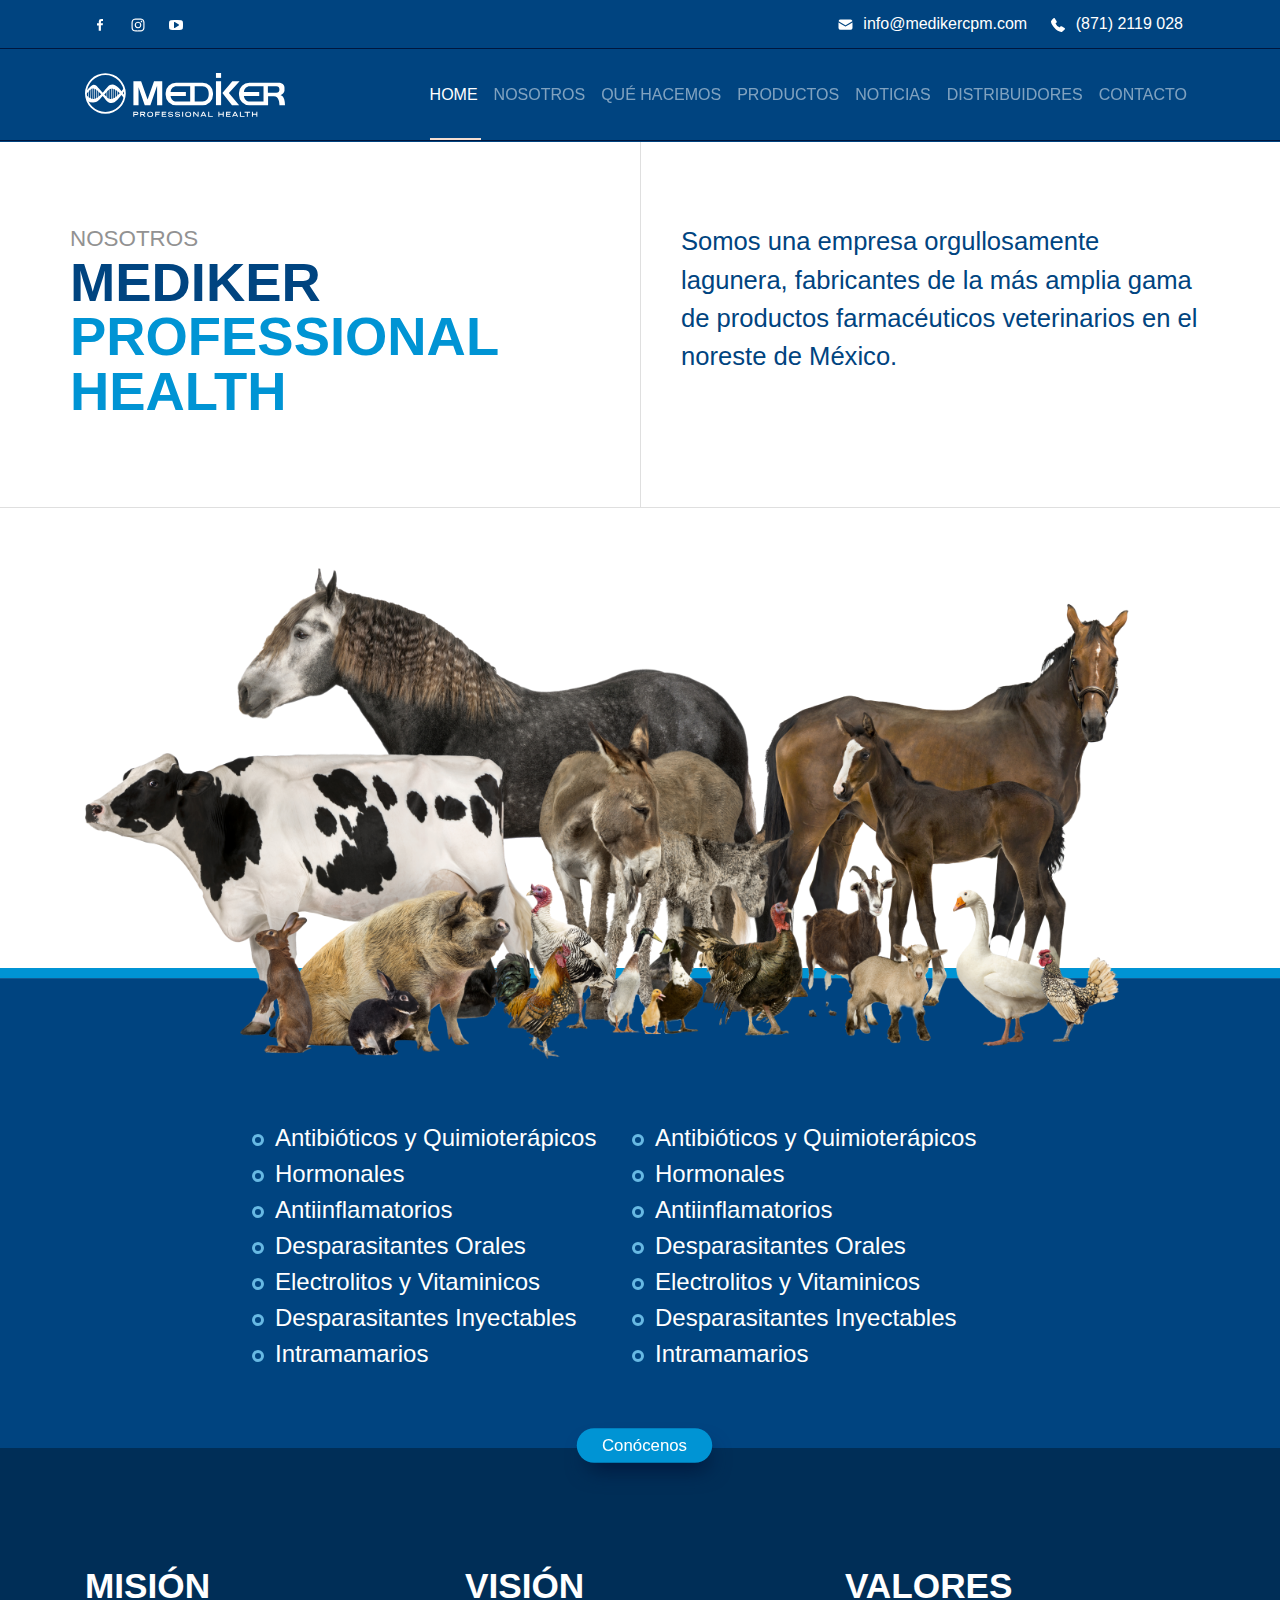
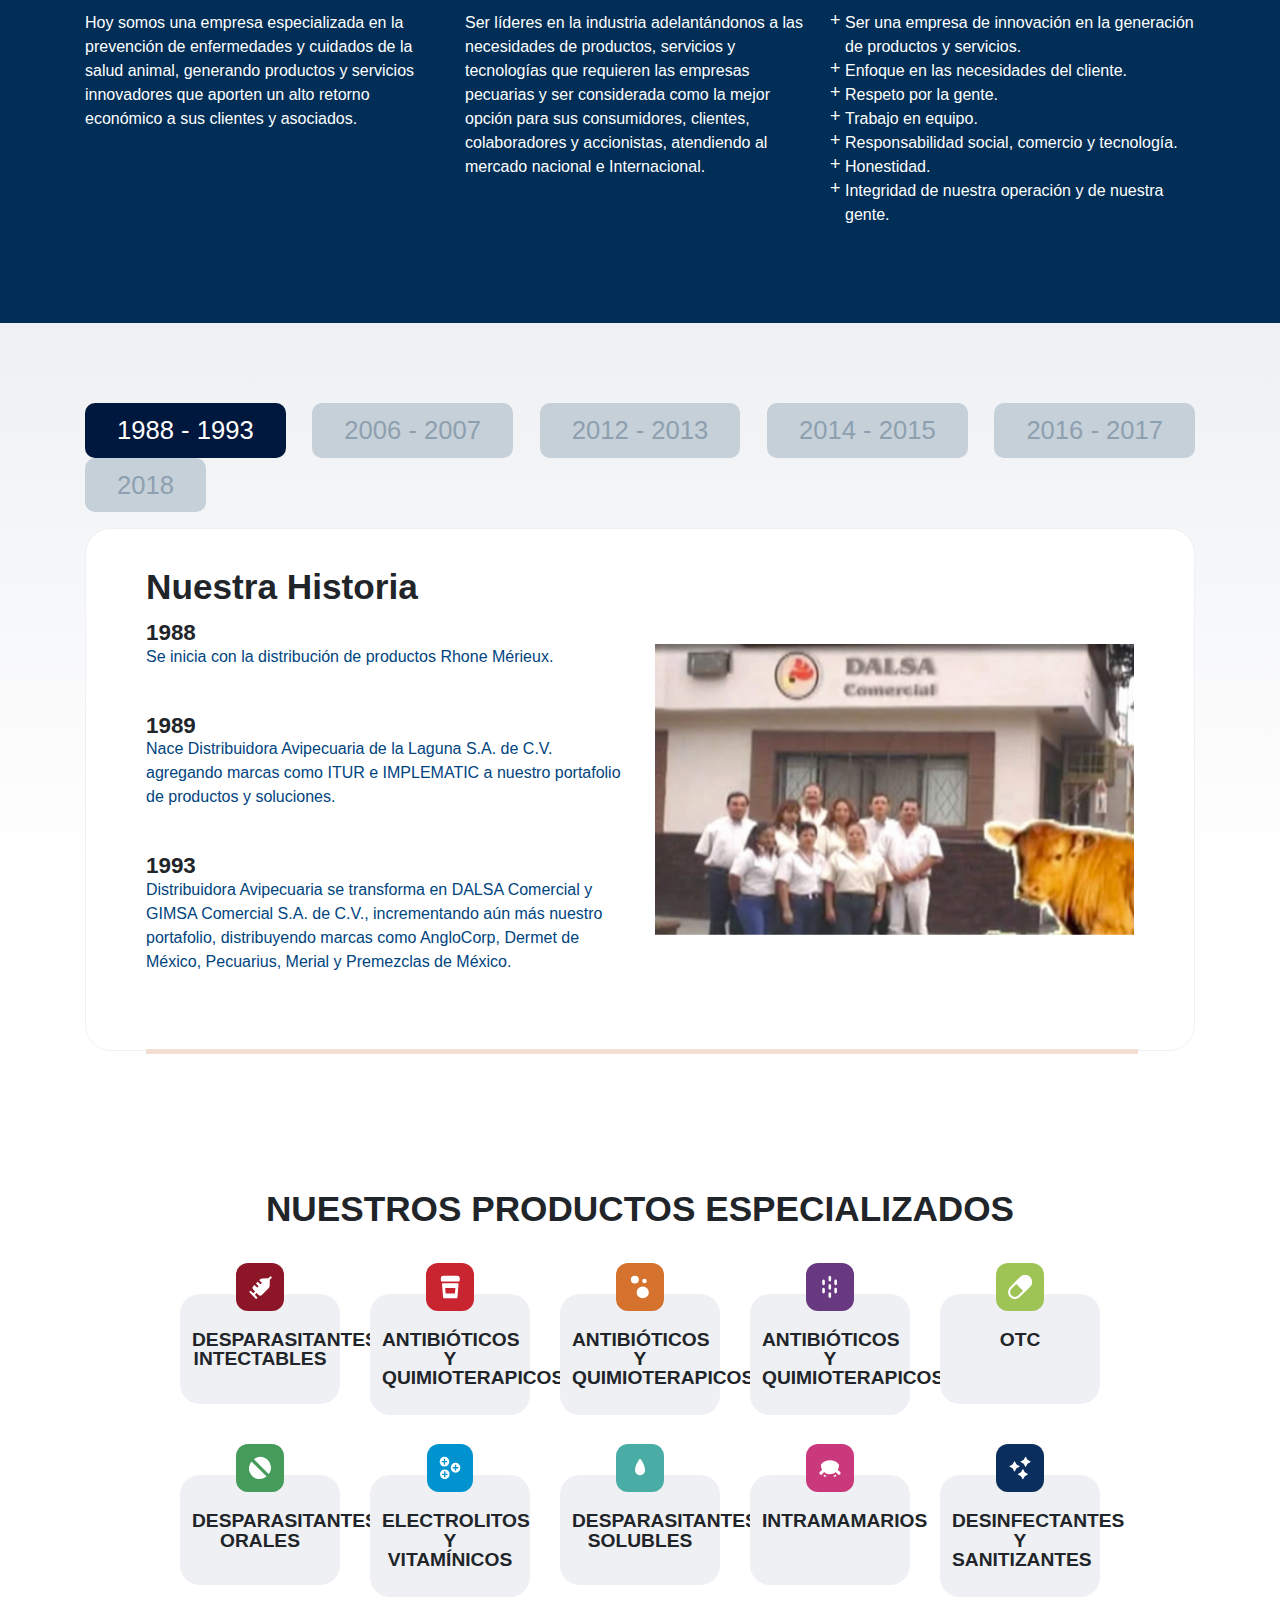
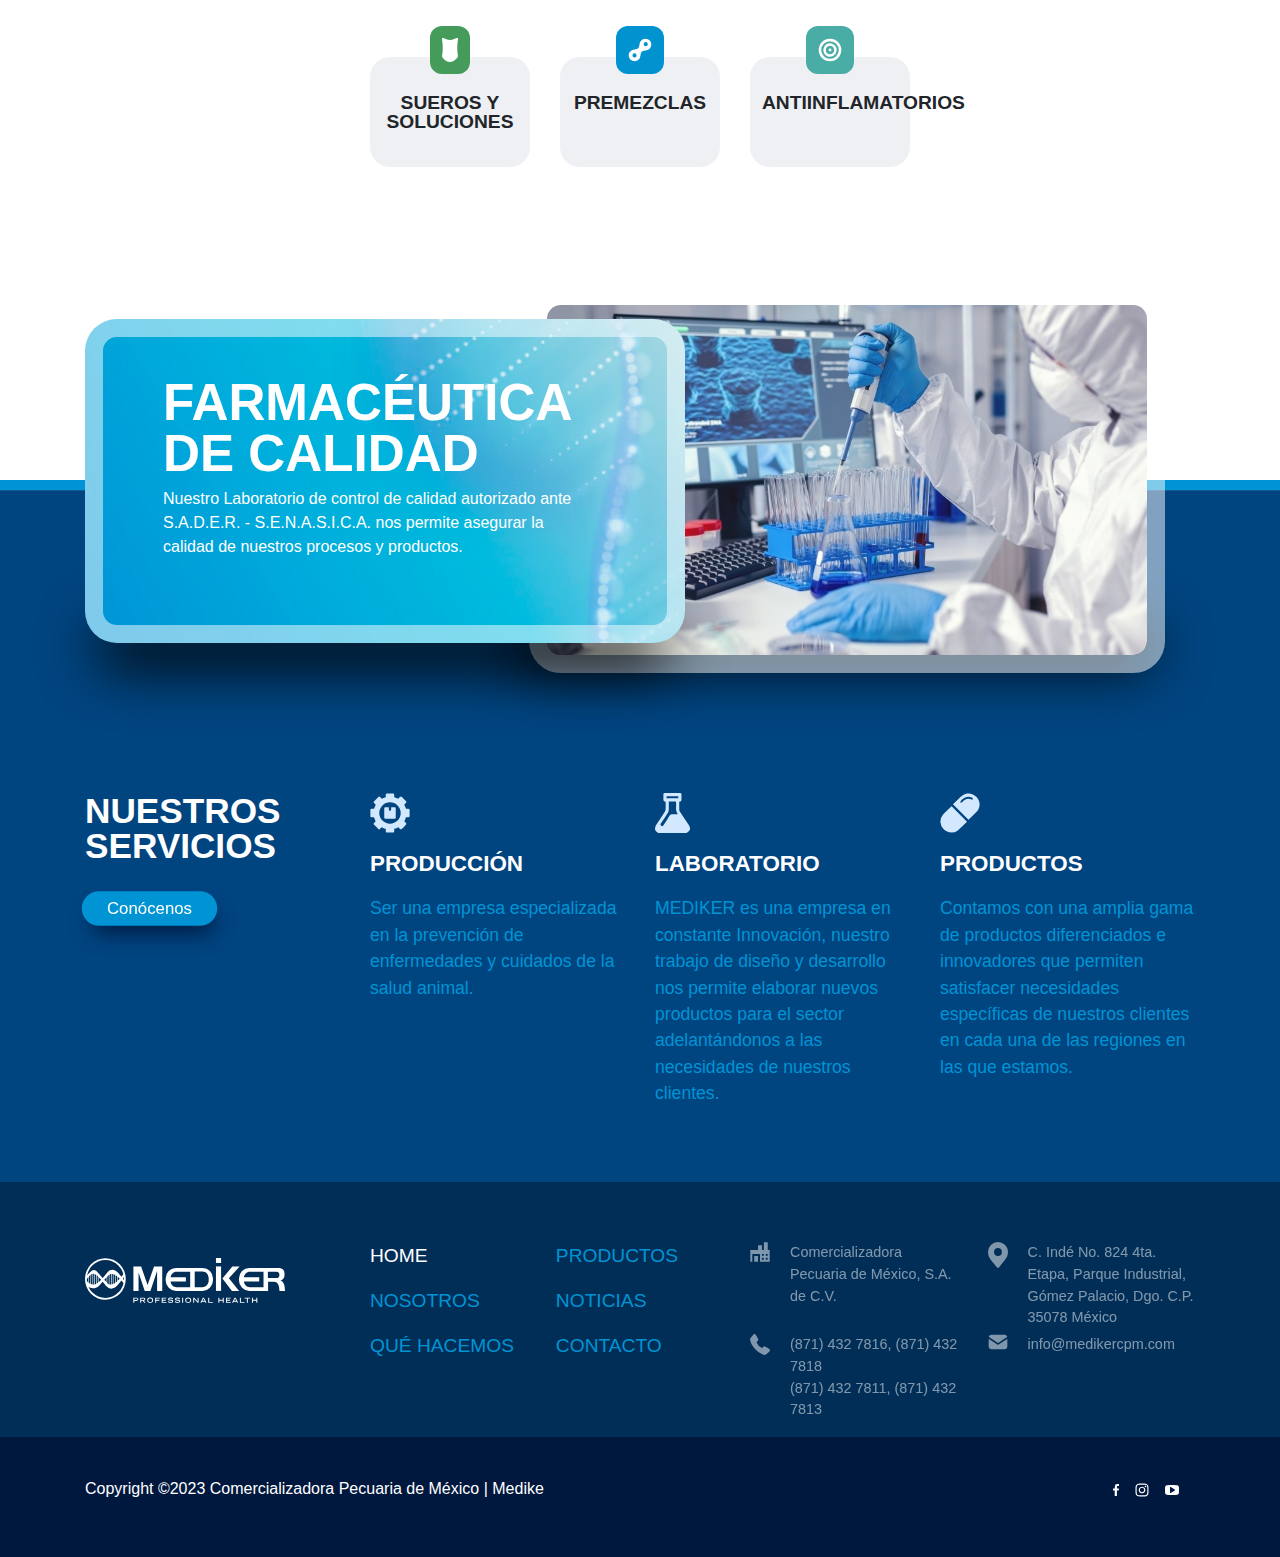
==== nosotros.html @ 2ee6b766 "Se agrego la pagina de nosotros" ====
<!DOCTYPE html>
<html lang="en">
<head>
    <meta charset="UTF-8">
    <meta http-equiv="X-UA-Compatible" content="IE=edge">
    <meta name="viewport" content="width=device-width, initial-scale=1.0">
    <title>Nosotros | Mediker - Comercializadora Pecuaria de México</title>

    <!-- FONTS -->
    <link rel="stylesheet" href="https://use.typekit.net/yqw7ezx.css">
    <!-- ICONS -->
    <link rel="stylesheet" href="Public/css/ionicons.min.css">
    
    <!-- ESTILOS GENERALES -->
    <link rel="stylesheet" href="Public/css/bootstrap.min.css">
    <link rel="stylesheet" href="Public/css/animate.css">
    <link rel="stylesheet" href="Public/css/style.css?ver=1.0.0">
</head>
<body>
    <div id="menu_principal">
        <div class="container">
            <header id="inicio_encabezado" class="encabezado">
            <!-- NAVEGACIÓN -->
                <div class="menu_social_top">
                    <!-- MENÚ REDES SOCIALES -->
                    <ul class="list_social">
                        <a href="https://www.facebook.com/MedikerPH/" class="social">
                            <li class="item_contact">
                                <svg xmlns="http://www.w3.org/2000/svg" width="6" height="11.692" viewBox="0 0 6 11.692" id="svg_facebook">
                                    <path class="icon_facebook" d="M198.132,27.621V22.312h-1.721V20.221h1.8c0-.675-.036-1.308.007-1.937a2.366,2.366,0,0,1,2.344-2.335c.6-.041,1.214-.007,1.852-.007v1.881c-.454.032-.917.068-1.381.095a.668.668,0,0,0-.679.668c-.04.525-.01,1.054-.01,1.627h2.027c-.082.666-.146,1.281-.248,1.891-.013.08-.221.176-.342.182-.468.021-.937.009-1.452.009v5.326Z" transform="translate(-196.411 -15.929)" fill="#fff"/>
                                </svg>
                            </li>
                        </a>
                        <a href="https://www.instagram.com/medikerph/" class="social">
                            <li class="item_contact"><img src="" alt="">
                                <svg xmlns="http://www.w3.org/2000/svg" width="14.001" height="14.04" viewBox="0 0 14.001 14.04" id="svg_facebook">
                                    <g transform="translate(234.459 35.5)">
                                        <path class="icon_instagram" d="M4.55,13.04c-.08-.007-.16-.018-.24-.02a7.191,7.191,0,0,1-1.552-.159A3.336,3.336,0,0,1,.414,10.984,4.658,4.658,0,0,1,.023,9C.007,7.6,0,6.2,0,4.792A9.023,9.023,0,0,1,.149,2.88,3.352,3.352,0,0,1,2.045.433,4.749,4.749,0,0,1,4,.037c1.8-.042,3.6-.064,5.393.023A4.148,4.148,0,0,1,10.906.4a3.4,3.4,0,0,1,2.016,2.768c.035.225.052.453.078.68V9.1c-.007.045-.016.09-.022.136-.028.256-.04.515-.084.769a3.457,3.457,0,0,1-1.115,2.084,3.847,3.847,0,0,1-2.387.905c-.308.021-.616.034-.924.05ZM4.919,1.2a11.745,11.745,0,0,0-1.736.113,2.108,2.108,0,0,0-1.85,1.718A6.822,6.822,0,0,0,1.2,4.386Q1.16,5.969,1.177,7.554c.007.725.028,1.452.1,2.172a2.159,2.159,0,0,0,1.039,1.707,2.77,2.77,0,0,0,1.382.383c.936.034,1.873.05,2.81.073v-.02c.343,0,.688.01,1.031,0,.741-.026,1.488-.017,2.22-.11a2.123,2.123,0,0,0,1.925-1.7,5.608,5.608,0,0,0,.139-1.234q.032-1.972.019-3.945A12.938,12.938,0,0,0,11.747,3.3,2.17,2.17,0,0,0,9.923,1.333a7.513,7.513,0,0,0-1.364-.122Q7.5,1.2,6.441,1.195,5.68,1.195,4.919,1.2ZM6.5,9.873a3.332,3.332,0,1,1,.023,0ZM4.339,6.526A2.169,2.169,0,1,0,6.5,4.355,2.163,2.163,0,0,0,4.339,6.526Zm5.639-2.7a.781.781,0,1,1,.008,0Z" transform="translate(-233.959 -35)" fill="#fff"/>
                                        <path class="icon_instagram" d="M8.482,13.54l-3.977,0-.075-.007c-.049,0-.095-.01-.132-.011a7.59,7.59,0,0,1-1.66-.174A3.825,3.825,0,0,1-.038,11.2a5.086,5.086,0,0,1-.439-2.19C-.49,7.848-.5,6.321-.5,4.79A9.476,9.476,0,0,1-.34,2.773,3.842,3.842,0,0,1,1.83-.019,5.323,5.323,0,0,1,3.986-.463C4.719-.48,5.687-.5,6.676-.5s1.9.02,2.739.061a4.6,4.6,0,0,1,1.7.388,3.887,3.887,0,0,1,2.3,3.147c.025.163.042.324.058.479.007.073.015.147.023.22l0,.028V9.135l-.006.039-.008.05c0,.022-.008.043-.01.065-.009.078-.016.161-.023.243-.016.178-.032.362-.064.551a3.96,3.96,0,0,1-1.276,2.375,4.326,4.326,0,0,1-2.685,1.03c-.228.015-.457.027-.679.038l-.253.013Zm-3.908-1H8.456l.242-.012c.218-.011.443-.022.662-.037a3.325,3.325,0,0,0,2.089-.781A2.947,2.947,0,0,0,12.4,9.917c.026-.15.039-.307.054-.472.008-.089.016-.179.026-.267.005-.044.012-.084.019-.123h0V3.879c-.008-.068-.015-.136-.021-.2-.015-.149-.029-.29-.051-.427A2.905,2.905,0,0,0,10.7.86,3.624,3.624,0,0,0,9.366.56C8.539.52,7.659.5,6.676.5S4.737.52,4.01.537a4.192,4.192,0,0,0-1.75.348,2.851,2.851,0,0,0-1.622,2.1A8.7,8.7,0,0,0,.5,4.794C.5,6.318.51,7.841.522,9A4.137,4.137,0,0,0,.866,10.77a2.832,2.832,0,0,0,2.012,1.606,6.76,6.76,0,0,0,1.445.145c.076,0,.148.009.211.016Zm2.41-.139-.49-.012-.841-.02c-.647-.014-1.315-.029-1.974-.054a3.234,3.234,0,0,1-1.628-.458A2.654,2.654,0,0,1,.777,9.773C.7,8.982.684,8.21.677,7.559.666,6.5.672,5.431.7,4.374A7.3,7.3,0,0,1,.845,2.925,2.607,2.607,0,0,1,3.1.824,12.137,12.137,0,0,1,4.913.7C5.406.7,5.92.695,6.441.695c.681,0,1.376.005,2.124.016a8.094,8.094,0,0,1,1.456.132,2.661,2.661,0,0,1,2.221,2.4,13.363,13.363,0,0,1,.1,1.633c.008,1.352,0,2.683-.019,3.955a5.988,5.988,0,0,1-.154,1.345A2.619,2.619,0,0,1,9.82,12.253a16.56,16.56,0,0,1-1.7.1c-.186,0-.378.009-.565.015-.124,0-.257.007-.418.007H6.985ZM6.441,1.695c-.517,0-1.027,0-1.515.009a11.318,11.318,0,0,0-1.662.107A1.6,1.6,0,0,0,1.821,3.145,6.394,6.394,0,0,0,1.7,4.4c-.024,1.046-.03,2.106-.019,3.152.006.631.022,1.376.095,2.129a1.667,1.667,0,0,0,.8,1.33,2.267,2.267,0,0,0,1.138.309c.652.024,1.317.039,1.96.053l.354.008v-.008h.478c.21,0,.42,0,.63,0,.148,0,.27,0,.382-.006.194-.007.389-.011.578-.016a15.575,15.575,0,0,0,1.6-.09,1.636,1.636,0,0,0,1.5-1.326,5.1,5.1,0,0,0,.125-1.123c.021-1.265.027-2.588.019-3.933a12.388,12.388,0,0,0-.09-1.513q0-.034-.009-.067A1.285,1.285,0,0,1,9.987,4.325H9.973a1.262,1.262,0,0,1-.342-.05,3.775,3.775,0,0,1,.723,2.273A3.865,3.865,0,0,1,9.219,9.254a3.79,3.79,0,0,1-2.7,1.119H6.5A3.844,3.844,0,0,1,3.765,9.222,3.8,3.8,0,0,1,2.66,6.511,3.857,3.857,0,0,1,6.493,2.678h.034a3.856,3.856,0,0,1,2.233.729A1.277,1.277,0,0,1,9.695,1.8,7.668,7.668,0,0,0,8.55,1.71C7.807,1.7,7.117,1.695,6.441,1.695Zm.052,1.983A2.854,2.854,0,0,0,3.66,6.518a2.8,2.8,0,0,0,.817,2A2.851,2.851,0,0,0,6.5,9.373h.02A2.86,2.86,0,0,0,9.354,6.537a2.791,2.791,0,0,0-.806-2,2.86,2.86,0,0,0-2.031-.862Zm.015,5.516h0a2.669,2.669,0,0,1,0-5.339h0a2.669,2.669,0,1,1,0,5.339Zm0-4.839v.5a1.664,1.664,0,1,0,1.187.49A1.672,1.672,0,0,0,6.5,4.855Z" transform="translate(-233.959 -35)" fill="rgba(0,0,0,0)"/>
                                    </g>
                                </svg>
                            </li>
                        </a>
                        <a href="https://www.youtube.com/channel/UCi3Rd3kZrS6BglkWZasWd0A" class="social">
                            <li class="item_contact">
                                <svg xmlns="http://www.w3.org/2000/svg" width="14" height="10" viewBox="0 0 14 10">
                                    <path class="icon_youtube" d="M12.571,11.61a.45.45,0,0,0-.234-.422l-4-2.5a.471.471,0,0,0-.508-.016.465.465,0,0,0-.258.438v5a.465.465,0,0,0,.258.438.54.54,0,0,0,.242.062.445.445,0,0,0,.266-.078l4-2.5a.45.45,0,0,0,.234-.422Zm4,0q0,.75-.008,1.172T16.5,13.849A8.642,8.642,0,0,1,16.321,15a1.828,1.828,0,0,1-.539.961,1.647,1.647,0,0,1-.969.453,51.219,51.219,0,0,1-5.242.2,51.219,51.219,0,0,1-5.242-.2,1.665,1.665,0,0,1-.973-.453A1.816,1.816,0,0,1,2.813,15a9.671,9.671,0,0,1-.168-1.152q-.059-.645-.066-1.066T2.571,11.61q0-.75.008-1.172t.066-1.066A8.642,8.642,0,0,1,2.821,8.22a1.828,1.828,0,0,1,.539-.961,1.647,1.647,0,0,1,.969-.453,51.219,51.219,0,0,1,5.242-.2,51.219,51.219,0,0,1,5.242.2,1.665,1.665,0,0,1,.973.453,1.816,1.816,0,0,1,.543.961A9.67,9.67,0,0,1,16.5,9.372q.059.645.066,1.066T16.571,11.61Z" transform="translate(-2.571 -6.61)" fill="#fff"/>
                                </svg>
                            </li>
                        </a>
                    </ul>
                    <!-- MENÚ REDES SOCIALES -->
                    <ul class="list_contacto">
                        <a href="#">
                            <li class="item_contact">
                                <svg xmlns="http://www.w3.org/2000/svg" width="14.999" height="11.32" viewBox="0 0 14.999 11.32" id="svg_envelope">
                                    <g transform="translate(180.331 33.402)">
                                        <path class="icon_envelope" d="M2.1,10.315A2.042,2.042,0,0,1,.049,8.673,2,2,0,0,1,0,8.24Q0,5.629,0,3.018c0-.027,0-.054,0-.1L.152,3q3.166,1.932,6.33,3.868a.891.891,0,0,0,1.021,0q3.181-1.947,6.368-3.882c.041-.025.086-.049.129-.074V8.5c-.034.136-.062.272-.107.4a2.046,2.046,0,0,1-2,1.415q-2.529,0-5.058.005Q4.47,10.32,2.1,10.315Zm4.8-4.523Q3.541,3.738.176,1.691a.145.145,0,0,1-.077-.2A2.063,2.063,0,0,1,2.147,0Q4.575,0,7,0h4.853a2.018,2.018,0,0,1,1.791.941,3.946,3.946,0,0,1,.253.54c.049.1.013.158-.084.216q-2.5,1.523-5,3.053c-.568.346-1.137.691-1.7,1.041a.191.191,0,0,1-.1.035A.2.2,0,0,1,6.906,5.792Z" transform="translate(-179.831 -32.902)" fill="#fff"/>
                                        <path class="icon_envelope" d="M6.837,10.82c-1.619,0-3.211,0-4.734-.005A2.553,2.553,0,0,1-.44,8.78,2.481,2.481,0,0,1-.5,8.24c0-1.561,0-3.27,0-5.222,0-.039,0-.073,0-.117l.049-.822.766.444.086.05.006,0L1.5,3.242C3.222,4.291,5,5.375,6.743,6.445a.4.4,0,0,0,.5,0C9.159,5.272,11.112,4.084,13,2.935l.611-.372.09-.052.046-.026.752-.439V8.557l-.015.06c-.008.034-.017.068-.025.1-.026.109-.053.222-.094.342a2.537,2.537,0,0,1-2.471,1.755C10.153,10.818,8.451,10.82,6.837,10.82ZM.5,3.8c0,1.63,0,3.089,0,4.437a1.507,1.507,0,0,0,.035.325A1.536,1.536,0,0,0,2.105,9.815c1.522,0,3.114.005,4.732.005s3.315,0,5.057-.005A1.544,1.544,0,0,0,13.419,8.74c.026-.076.047-.163.068-.254l.012-.051V3.8C11.618,4.947,9.673,6.13,7.763,7.3a1.393,1.393,0,0,1-1.543,0C4.477,6.228,2.7,5.144.983,4.1ZM7.01,6.328a.689.689,0,0,1-.361-.107c-1.837-1.122-4.26-2.6-6.733-4.1a.636.636,0,0,1-.3-.761A2.547,2.547,0,0,1,2.147-.5q1.618,0,3.236,0h6.47A2.527,2.527,0,0,1,14.062.667a2.444,2.444,0,0,1,.221.445c.023.057.045.111.068.159a.64.64,0,0,1-.28.856c-1.287.783-2.6,1.584-3.865,2.359l-1.514.924c-.433.264-.88.536-1.316.807A.683.683,0,0,1,7.01,6.328ZM.663,1.4C2.986,2.814,5.25,4.2,7.008,5.269c.389-.241.782-.48,1.164-.712l1.512-.924c1.193-.729,2.423-1.481,3.64-2.222a1.19,1.19,0,0,0-.1-.191A1.513,1.513,0,0,0,11.853.5H2.148A1.585,1.585,0,0,0,.663,1.4Z" transform="translate(-179.831 -32.902)" fill="rgba(0,0,0,0)"/>
                                    </g>
                                </svg>
                                info@medikercpm.com
                            </li>
                        </a>
                        <a href="#">
                            <li class="item_contact">
                                <svg xmlns="http://www.w3.org/2000/svg" width="14" height="14.019" viewBox="0 0 14 14.019" id="svg_phone">
                                    <path class="icon_phone" d="M1106.02,29.786a7.009,7.009,0,0,1-1.835-.429,12.9,12.9,0,0,1-3.687-2.181,15.9,15.9,0,0,1-3.859-4.547,9.247,9.247,0,0,1-1.085-2.94,1.163,1.163,0,0,1,.142-.865,11.475,11.475,0,0,1,2.313-2.745c.059-.05.125-.093.188-.139a.8.8,0,0,1,1.086.1.68.68,0,0,1,.119.127,18,18,0,0,1,1.734,2.85,3.6,3.6,0,0,1,.166.466.691.691,0,0,1-.149.709c-.23.243-.482.467-.733.687-.317.278-.327.275-.16.665a6.388,6.388,0,0,0,3.686,3.574.257.257,0,0,0,.354-.09c.195-.249.408-.482.621-.718a.877.877,0,0,1,1.1-.251c.465.218.934.436,1.375.7.575.344,1.126.73,1.682,1.1a1.039,1.039,0,0,1,.421.611.543.543,0,0,1-.052.45,3.252,3.252,0,0,1-.312.456,11.069,11.069,0,0,1-2.777,2.274A1.994,1.994,0,0,1,1106.02,29.786Z" transform="translate(-1095.528 -15.767)" fill="#fff"/>
                                </svg>
                                (871) 2119 028
                            </li>
                        </a>
                    </ul>
                </div>
                <nav class="navbar navbar-expand-lg">
                    <a class="navbar-brand" href="#">
                        <img src="Public/images/svg/mediker.svg" alt="logotipo Mediker">
                    </a>
                    <button class="navbar-toggler" type="button" data-toggle="collapse" data-target="#navbarNav" aria-controls="navbarNav" aria-expanded="false" aria-label="Toggle navigation">
                        <span class="navbar-toggler-icon"></span>
                    </button>
                    <div class="collapse navbar-collapse" id="navbarNav">
                        <ul class="navbar-nav">
                            <li class="nav-item active">
                                <a class="nav-link" href="index.html">HOME</a>
                            </li>
                            <li class="nav-item">
                                <a class="nav-link" href="nosotros.html">NOSOTROS</a>
                            </li>
                            <li class="nav-item">
                                <a class="nav-link" href="que-hacemos.html">QUÉ HACEMOS</a>
                            </li>
                            <li class="nav-item">
                                <a class="nav-link" href="#">PRODUCTOS</a>
                            </li>
                            <li class="nav-item">
                                <a class="nav-link" href="#">NOTICIAS</a>
                            </li>
                            <li class="nav-item">
                                <a class="nav-link" href="#">DISTRIBUIDORES</a>
                            </li>
                            <li class="nav-item">
                                <a class="nav-link" href="#">CONTACTO</a>
                            </li>
                        </ul>
                    </div>
                </nav>
                <!-- SLIDER -->
            </header>
        </div>
    </div>
    <header id="head_nosotros" class="head_nosotros">
        <div class="container">
            <div class="row">
                <div class="col-md-6">
                    <p class="caption_tit">NOSOTROS</p>
                    <h1 class="tit_encabezado">MEDIKER<br> <span>PROFESSIONAL HEALTH</span></h1>
                </div>
                <div class="col-md-6">
                    <p class="txt_encabezado">Somos una empresa orgullosamente lagunera, fabricantes de la más amplia gama de productos farmacéuticos veterinarios en el noreste de México.</p>
                </div>
            </div>
        </div>
    </header>
    <section id="animals_nostr" class="cont_animals">
        <div class="container">
            <div class="row">
                <div class="col-md-12">
                    <img class="img-fluid" src="Public/images/nosotros_animales_colage.png" alt="">
                </div>
            </div>
            <div class="row fila_list_animals">
                <div class="col-md-12">
                    <div class="row">
                        <div class="col-md-4 offset-md-2">
                            <ul class="list_nosotros_animals">
                                <li class="item_animal">Antibióticos y Quimioterápicos</li>
                                <li class="item_animal">Hormonales</li>
                                <li class="item_animal">Antiinflamatorios</li>
                                <li class="item_animal">Desparasitantes Orales</li>
                                <li class="item_animal">Electrolitos y Vitaminicos</li>
                                <li class="item_animal">Desparasitantes Inyectables</li>
                                <li class="item_animal">Intramamarios</li>
                            </ul>
                        </div>
                        <div class="col-md-4">
                            <ul class="list_nosotros_animals">
                                <li class="item_animal">Antibióticos y Quimioterápicos</li>
                                <li class="item_animal">Hormonales</li>
                                <li class="item_animal">Antiinflamatorios</li>
                                <li class="item_animal">Desparasitantes Orales</li>
                                <li class="item_animal">Electrolitos y Vitaminicos</li>
                                <li class="item_animal">Desparasitantes Inyectables</li>
                                <li class="item_animal">Intramamarios</li>
                            </ul>
                        </div>
                    </div>
                </div>
            </div>
        </div>
    </section>
    <section id="valores" class="section_valores">
        <div class="container">
            <div class="row">
                <div class="content_btn btn_flotante">
                    <a href="#" class="btn_gen btn_principal_black">Conócenos</a>
                </div>
                <div class="col-md-4">
                    <h4 class="tit_secundario_bn">MISIÓN</h4>
                    <p class="txt_general_bn">Hoy somos una empresa especializada en la prevención de enfermedades y cuidados de la salud animal, generando productos y servicios innovadores que aporten un alto retorno económico a sus clientes y asociados.</p>
                </div>
                <div class="col-md-4">
                    <h4 class="tit_secundario_bn">VISIÓN</h4>
                    <p class="txt_general_bn">Ser líderes en la industria adelantándonos a las necesidades de productos, servicios y tecnologías que requieren las empresas pecuarias y ser considerada como la mejor opción para sus consumidores, clientes, colaboradores y accionistas, atendiendo al mercado nacional e Internacional.</p>
                </div>
                <div class="col-md-4">
                    <h4 class="tit_secundario_bn">VALORES</h4>
                    <ul class="list_valores">
                        <li class="item_valores">Ser una empresa de innovación en la generación de productos y servicios.</li>
                        <li class="item_valores">Enfoque en las necesidades del cliente.</li>
                        <li class="item_valores">Respeto por la gente.</li>
                        <li class="item_valores">Trabajo en equipo.</li>
                        <li class="item_valores">Responsabilidad social, comercio y tecnología.</li>
                        <li class="item_valores">Honestidad.</li>
                        <li class="item_valores">Integridad de nuestra operación y de nuestra gente.</li>
                    </ul>
                </div>
            </div>
        </div>
    </section>

    <!-- TABULACIONES -->
    <section id="tab_historia" class="tab_historia">
        <div class="container">
            <div class="row">
                <div class="col-md-12">
                    <ul class="nav nav-pills mb-3" id="pills-tab" role="tablist">
                        <li class="nav-item" role="presentation">
                            <button class="nav-link active" id="pills-home-tab" data-toggle="pill" data-target="#pills-1988" type="button" role="tab" aria-controls="pills-home" aria-selected="true">1988 - 1993</button>
                        </li>
                        <li class="nav-item" role="presentation">
                            <button class="nav-link" id="pills-profile-tab" data-toggle="pill" data-target="#pills-2006" type="button" role="tab" aria-controls="pills-profile" aria-selected="false"> 2006 - 2007</button>
                        </li>
                        <li class="nav-item" role="presentation">
                            <button class="nav-link" id="pills-contact-tab" data-toggle="pill" data-target="#pills-2012" type="button" role="tab" aria-controls="pills-contact" aria-selected="false">2012 - 2013</button>
                        </li>
                        <li class="nav-item" role="presentation">
                            <button class="nav-link" id="pills-contact-tab" data-toggle="pill" data-target="#pills-2014" type="button" role="tab" aria-controls="pills-contact" aria-selected="false">2014 - 2015</button>
                        </li>
                        <li class="nav-item" role="presentation">
                            <button class="nav-link" id="pills-contact-tab" data-toggle="pill" data-target="#pills-2016" type="button" role="tab" aria-controls="pills-contact" aria-selected="false">2016 - 2017</button>
                        </li>
                        <li class="nav-item" role="presentation">
                            <button class="nav-link" id="pills-contact-tab" data-toggle="pill" data-target="#pills-2018" type="button" role="tab" aria-controls="pills-contact" aria-selected="false">2018</button>
                        </li>
                    </ul>
                    <div class="tab-content" id="pills-tabContent">
                        <!-- 1988 PESTAÑA TAB -->
                        <div class="tab-pane fade show active" id="pills-1988" role="tabpanel" aria-labelledby="pills-home-tab">
                            <div class="row">
                                <div class="col-md-6">
                                    <h4 class="tit_secundario">Nuestra Historia</h4>
                                    <div class="cont_tabs_txt">
                                        <h6 class="tit_cuarto">1988</h6>
                                        <p class="txt_general">Se inicia con la distribución de productos Rhone Mérieux.</p>
                                    </div>
                                    <div class="cont_tabs_txt">
                                        <h6 class="tit_cuarto">1989</h6>
                                        <p class="txt_general">Nace Distribuidora Avipecuaria de la Laguna S.A. de C.V. agregando marcas como ITUR e IMPLEMATIC a nuestro portafolio de productos y soluciones.</p>
                                    </div>
                                    <div class="cont_tabs_txt">
                                        <h6 class="tit_cuarto">1993</h6>
                                        <p class="txt_general">Distribuidora Avipecuaria se transforma en DALSA Comercial y GIMSA Comercial S.A. de C.V., incrementando aún más nuestro portafolio, distribuyendo marcas como AngloCorp, Dermet de México, Pecuarius, Merial y Premezclas de México.</p>
                                    </div>
                                </div>
                                <div class="col-md-6">
                                    <img class="img-fluid" src="Public/images/Mediker-nuestra-historia-1988.jpg" alt="Mediker nuestra historia desde 1988">
                                </div>
                            </div>
                        </div>
                        <!-- 2006 PESTAÑA TAB -->
                        <div class="tab-pane fade" id="pills-2006" role="tabpanel" aria-labelledby="pills-profile-tab">
                            <div class="row">
                                <div class="col-md-6">
                                    <h4 class="tit_secundario">Nuestra Historia</h4>
                                    <div class="cont_tabs_txt">
                                        <h6 class="tit_cuarto">2006</h6>
                                        <p class="txt_general">Se crea Comercializadora Pecuaria de México S.A. de C.V., mediante la fusión de DALSA y GIMSA Comercial.</p>
                                    </div>
                                    <div class="cont_tabs_txt">
                                        <h6 class="tit_cuarto">2007</h6>
                                        <p class="txt_general">Registro ante SAGARPA como laboratorio fabricante de Productos Veterinarios.</p>
                                    </div>
                                </div>
                                <div class="col-md-6">
                                    <img class="img-fluid" src="Public/images/Mediker-nuestra-historia-2006.jpg" alt="Mediker nuestra historia desde 1988">
                                </div>
                            </div>
                        </div>
                        <!-- 2012 PESTAÑA TAB -->
                        <div class="tab-pane fade" id="pills-2012" role="tabpanel" aria-labelledby="pills-contact-tab">
                            <div class="row">
                                <div class="col-md-6">
                                    <h4 class="tit_secundario">Nuestra Historia</h4>
                                    <div class="cont_tabs_txt">
                                        <h6 class="tit_cuarto">2012</h6>
                                        <p class="txt_general">Reconocimiento al liderazgo ambiental por la PROFEPA. Se otorga el Premio Región Lagunera hacia la Calidad por parte de CANACINTRA Gómez Palacio. Obtenemos la certificación ISO 9001:2008 Se implementa el sistema SAP Business One como sistema de soporte a nuestras operaciones y sistema de gestión de calidad.</p>
                                    </div>
                                    <div class="cont_tabs_txt">
                                        <h6 class="tit_cuarto">2013</h6>
                                        <p class="txt_general">Por segundo año consecutivo se otorga el Premio al Mérito Región Lagunera hacia la calidad por CANACINTRA Gómez Palacio.</p>
                                    </div>
                                </div>
                                <div class="col-md-6">
                                    <img class="img-fluid" src="Public/images/Mediker-nuestra-historia-2012.jpg" alt="Mediker nuestra historia desde 1988">
                                </div>
                            </div>
                        </div>
                        <!-- 2014 PESTAÑA TAB -->
                        <div class="tab-pane fade" id="pills-2014" role="tabpanel" aria-labelledby="pills-contact-tab">
                            <div class="row">
                                <div class="col-md-6">
                                    <h4 class="tit_secundario">Nuestra Historia</h4>
                                    <div class="cont_tabs_txt">
                                        <h6 class="tit_cuarto">2014</h6>
                                        <p class="txt_general">Por tercer año consecutivo el obtiene el Premio al Mérito Región Lagunera hacia la calidad por parte de CANACINTRA Gómez Palacio.</p>
                                    </div>
                                    <div class="cont_tabs_txt">
                                        <h6 class="tit_cuarto">2015</h6>
                                        <p class="txt_general">Por cuarto año consecutivo el obtiene el Premio al Mérito Región Lagunera hacia la calidad por parte de CANACINTRA Gómez Palacio.</p>
                                    </div>
                                </div>
                                <div class="col-md-6">
                                    <img class="img-fluid" src="Public/images/Mediker-nuestra-historia-2014.jpg" alt="Mediker nuestra historia desde 1988">
                                </div>
                            </div>
                        </div>
                        <!-- 2016 PESTAÑA TAB -->
                        <div class="tab-pane fade" id="pills-2016" role="tabpanel" aria-labelledby="pills-contact-tab">
                            <div class="row">
                                <div class="col-md-6">
                                    <h4 class="tit_secundario">Nuestra Historia</h4>
                                    <div class="cont_tabs_txt">
                                        <h6 class="tit_cuarto">2016</h6>
                                        <p class="txt_general">Por quinto año consecutivo se obtiene el Premio al Mérito Región Lagunera hacia la calidad por parte de CANACINTRA Gómez Palacio, siendo la primer empresa en lograrlo.</p>
                                    </div>
                                    <div class="cont_tabs_txt">
                                        <h6 class="tit_cuarto">2017</h6>
                                        <p class="txt_general">Inicia el proceso de autorización del Laboratorio de control de calidad interno ante SENASICA-SAGARPA.</p>
                                    </div>
                                </div>
                                <div class="col-md-6">
                                    <img class="img-fluid" src="Public/images/Mediker-nuestra-historia-2016.jpg" alt="Mediker nuestra historia desde 1988">
                                </div>
                            </div>
                        </div>
                        <!-- 2018 PESTAÑA TAB -->
                        <div class="tab-pane fade" id="pills-2018" role="tabpanel" aria-labelledby="pills-contact-tab">
                            <div class="row">
                                <div class="col-md-6">
                                    <h4 class="tit_secundario">Nuestra Historia</h4>
                                    <div class="cont_tabs_txt">
                                        <h6 class="tit_cuarto">2018</h6>
                                        <p class="txt_general">Se obtiene la autorización del laboratorio de control de calidad interno ante SENASICA-SAGARPA.</p>
                                    </div>
                                </div>
                                <div class="col-md-6">
                                    <img class="img-fluid" src="Public/images/Mediker-nuestra-historia-2018.jpg" alt="Mediker nuestra historia desde 1988">
                                </div>
                            </div>
                        </div>
                    </div>
                </div>
            </div>
        </div>
    </section>

    <!-- PRODUCTOS ESPECIALIZADOS -->
    <section id="pto_especializado" class="product_especial">  
        <div class="container">
            <div class="row">
                <div class="col-md-12 text-center">
                    <h2 class="tit_secundario">NUESTROS PRODUCTOS ESPECIALIZADOS</h2>
                </div>
            </div>
            <!-- PRIMERA FILA -->
            <div class="row">
                <div class="col-md-2 offset-md-1">
                    <div class="cont_pto_especial">
                        <img class="img-fluid color_01" src="Public/images/svg/icon_desparasitantes_inyectables.svg" alt="">
                        <h6 class="tit_cuarto">DESPARASITANTES INTECTABLES</h6>
                    </div>
                </div>
                <div class="col-md-2">
                    <div class="cont_pto_especial">
                        <img class="img-fluid color_02" src="Public/images/svg/icon_antibioticos_y_quimioterapicos.svg" alt="">
                        <h6 class="tit_cuarto">ANTIBIÓTICOS Y QUIMIOTERAPICOS</h6>
                    </div>
                </div>
                <div class="col-md-2">
                    <div class="cont_pto_especial">
                        <img class="img-fluid color_03" src="Public/images/svg/icon_hormonales.svg" alt="">
                        <h6 class="tit_cuarto">ANTIBIÓTICOS Y QUIMIOTERAPICOS</h6>
                    </div>
                </div>
                <div class="col-md-2">
                    <div class="cont_pto_especial">
                        <img class="img-fluid color_04" src="Public/images/svg/icon_productos_solubles.svg" alt="">
                        <h6 class="tit_cuarto">ANTIBIÓTICOS Y QUIMIOTERAPICOS</h6>
                    </div>
                </div>
                <div class="col-md-2">
                    <div class="cont_pto_especial">
                        <img class="img-fluid color_05" src="Public/images/svg/icon_otc.svg" alt="">
                        <h6 class="tit_cuarto">OTC</h6>
                    </div>
                </div>
            </div>
            <!-- SEGUNDA FILA -->
            <div class="row">
                <div class="col-md-2 offset-md-1">
                    <div class="cont_pto_especial">
                        <img class="img-fluid color_06" src="Public/images/svg/icon_desparasitantes_orales.svg" alt="">
                        <h6 class="tit_cuarto">DESPARASITANTES ORALES</h6>
                    </div>
                </div>
                <div class="col-md-2">
                    <div class="cont_pto_especial">
                        <img class="img-fluid color_07" src="Public/images/svg/icon_electrolitos_vitaminicos.svg" alt="">
                        <h6 class="tit_cuarto">ELECTROLITOS Y VITAMÍNICOS</h6>
                    </div>
                </div>
                <div class="col-md-2">
                    <div class="cont_pto_especial">
                        <img class="img-fluid color_08" src="Public/images/svg/icon_desparasitantes_solubles.svg" alt="">
                        <h6 class="tit_cuarto">DESPARASITANTES SOLUBLES</h6>
                    </div>
                </div>
                <div class="col-md-2">
                    <div class="cont_pto_especial">
                        <img class="img-fluid color_09" src="Public/images/svg/icon_intramamarios.svg" alt="">
                        <h6 class="tit_cuarto">INTRAMAMARIOS</h6>
                    </div>
                </div>
                <div class="col-md-2">
                    <div class="cont_pto_especial">
                        <img class="img-fluid color_10" src="Public/images/svg/icon_desinfectantes_y_sanitizantes.svg" alt="">
                        <h6 class="tit_cuarto">DESINFECTANTES Y SANITIZANTES</h6>
                    </div>
                </div>
            </div>
            <!-- TERCERA FILA -->
            <div class="row">
                <div class="col-md-2 offset-md-3">
                    <div class="cont_pto_especial">
                        <img class="img-fluid color_06" src="Public/images/svg/icon_sueros_y_soluciones.svg" alt="">
                        <h6 class="tit_cuarto">SUEROS Y SOLUCIONES</h6>
                    </div>
                </div>
                <div class="col-md-2">
                    <div class="cont_pto_especial">
                        <img class="img-fluid color_07" src="Public/images/svg/icon_premezclas.svg" alt="">
                        <h6 class="tit_cuarto">PREMEZCLAS</h6>
                    </div>
                </div>
                <div class="col-md-2">
                    <div class="cont_pto_especial">
                        <img class="img-fluid color_08" src="Public/images/svg/icon_antiinflamatorios.svg" alt="">
                        <h6 class="tit_cuarto">ANTIINFLAMATORIOS</h6>
                    </div>
                </div>
            </div>
        </div>
    </section>

    <!-- BANNER FARMACÉUTICA -->
    <section id="banner_farma" class="cont_farmaceutica">
        <div class="container">
            <!-- LEFT -->
            <div class="cont_gen_left">
                <div class="cont_txt_left">
                    <h1 class="tit_principal_bn">FARMACÉUTICA <br> DE CALIDAD</h1>
                    <p class="txt_general_bn">Nuestro Laboratorio de control de calidad autorizado ante S.A.D.E.R. - S.E.N.A.S.I.C.A. nos permite asegurar la calidad de nuestros procesos y productos.</p>
                </div>
                <div class="sombra_cont_left"></div>
            </div>
            <!-- RIGHT -->
            <div class="cont_gen_right">
                <div class="cont_img_right">
                    <img class="img_banner_farmaceutica" src="Public/images/mediker_banner_farmaceutica_bg.jpg" alt="">
                </div>
                <div class="sombra_cont_right"></div>
            </div>
        </div>
    </section>

    <!-- NUESTROS SERVICIOS -->
    <section class="id_servicios" id="n_servicios">
        <div class="container">
            <div class="row">
                <div class="col-md-3">
                    <h2 class="tit_secundario_bn">NUESTROS SERVICIOS</h2>
                    <div class="content_btn">
                        <a href="#" class="btn_gen btn_principal_black">Conócenos</a>
                    </div>
                </div>
                <div class="col-md-3 cont_servicios">
                    <img src="Public/images/svg/icon_mediker_produccion.svg" alt="">
                    <h3 class="tit_tercero_bn">PRODUCCIÓN</h3>
                    <p class="txt_general_blue">Ser una empresa especializada en la prevención de enfermedades y cuidados de la salud animal.</p>
                </div>
                <div class="col-md-3 cont_servicios">
                    <img src="Public/images/svg/icon_mediker_laboratorio.svg" alt="">
                    <h3 class="tit_tercero_bn">LABORATORIO</h3>
                    <p class="txt_general_blue">MEDIKER es una empresa en constante Innovación, nuestro trabajo de diseño y desarrollo nos permite elaborar nuevos productos para el sector adelantándonos a las necesidades de nuestros clientes.</p>
                </div>
                <div class="col-md-3 cont_servicios">
                    <img src="Public/images/svg/icon_mediker_productos.svg" alt="">
                    <h3 class="tit_tercero_bn">PRODUCTOS</h3>
                    <p class="txt_general_blue">Contamos con una amplia gama de productos diferenciados e innovadores que permiten satisfacer necesidades específicas de nuestros clientes en cada una de las regiones en las que estamos.</p>
                </div>
            </div>
        </div>
    </section>

    <!-- FOOTER -->
    <footer id="foot">
        <div class="container">
            <div class="row">
                <div class="col-md-3 cont_logo_footer">
                    <img src="Public/images/svg/mediker.svg" alt="">
                </div>
                <div class="col-md-4">
                    <ul class="list_footer_menu">
                        <a href="">
                            <li class="item_footer_menu active">HOME</li>
                        </a>
                        <a href="">
                            <li class="item_footer_menu">NOSOTROS</li>
                        </a>
                        <a href="">
                            <li class="item_footer_menu">QUÉ HACEMOS</li>
                        </a>
                        <a href="">
                            <li class="item_footer_menu">PRODUCTOS</li>
                        </a>
                        <a href="">
                            <li class="item_footer_menu">NOTICIAS</li>
                        </a>
                        <a href="">
                            <li class="item_footer_menu">CONTACTO</li>
                        </a>
                    </ul>
                </div>
                <div class="col-md-5">
                    <div class="row">
                        <div class="col-md-6">
                            <div class="cont_card_footer">
                                <img src="Public/images/svg/icon_mediker_comercializadora.svg" alt="">
                                <a href="#">Comercializadora Pecuaria de México, S.A. de C.V.</a>
                            </div>
                            <div class="cont_card_footer">
                                <img src="Public/images/svg/icon_mediker_phone.svg" alt="">
                                <ul class="list_contact_phone">
                                    <a href="#">
                                        <li class="item_phone_">(871) 432 7816, (871) 432 7818</li>
                                    </a>
                                    <a href="#">
                                        <li class="item_phone">(871) 432 7811, (871) 432 7813</li>
                                    </a>
                                </ul>
                            </div>
                        </div>
                        <div class="col-md-6">
                            <div class="cont_card_footer">
                                <img src="Public/images/svg/icon_mediker_mark_map.svg" alt="">
                                <a href="#">C. Indé No. 824 4ta. Etapa, Parque Industrial, Gómez Palacio, Dgo. C.P. 35078 México</a>
                            </div>
                            <div class="cont_card_footer">
                                <img src="Public/images/svg/icon_envelope.svg" alt="">
                                <a href="#">info@medikercpm.com</a>
                            </div>
                        </div>
                    </div>
                </div>
            </div>
        </div>
        <div class="row row_legales">
            <div class="col-md-12">
                <div class="container">
                    <div class="row row_legales_second">
                        <div class="col-md-6">
                            <p>Copyright ©2023 Comercializadora Pecuaria de México | Medike</p>
                        </div>
                        <div class="col-md-6">
                            <ul class="list_footer_social">
                                <a href="https://www.facebook.com/MedikerPH/">
                                    <li class="item_foot_social">
                                        <img src="Public/images/svg/icno_facebook.svg" alt="">
                                    </li>
                                </a>
                                <a href="https://www.instagram.com/medikerph/">
                                    <li class="item_foot_social">
                                        <img src="Public/images/svg/icon_instagram.svg" alt="">
                                    </li>
                                </a>
                                <a href="https://www.youtube.com/channel/UCi3Rd3kZrS6BglkWZasWd0A">
                                    <li class="item_foot_social">
                                        <img src="Public/images/svg/icon_youtube.svg" alt="">
                                    </li>
                                </a>
                            </ul>
                        </div>
                    </div>
                </div>
            </div>
        </div>
    </footer>
    <!-- JQUERY -->
    <script src="https://ajax.googleapis.com/ajax/libs/jquery/3.3.1/jquery.min.js"></script>

    <!-- SCRIPT GENERALES -->
    <script type="text/javascript" src="Public/js/bootstrap.min.js"></script>
</body>
</html>
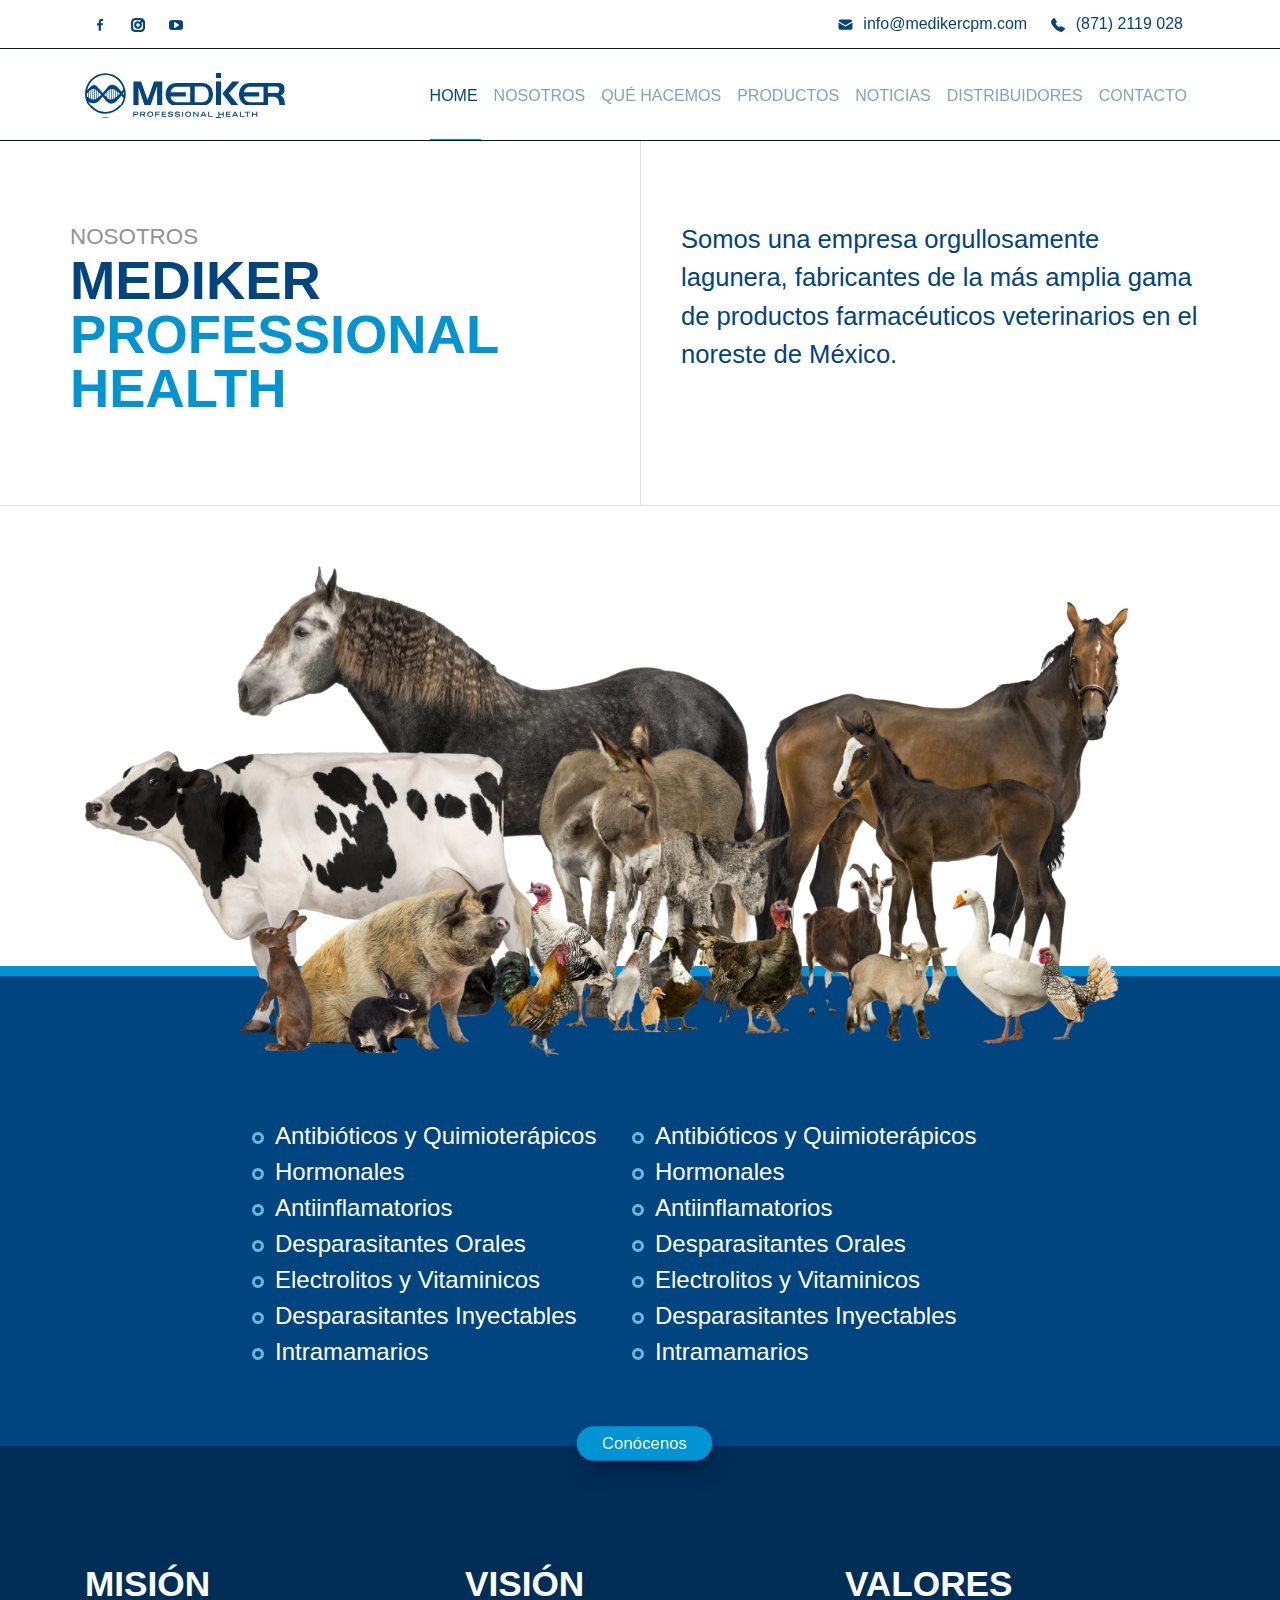
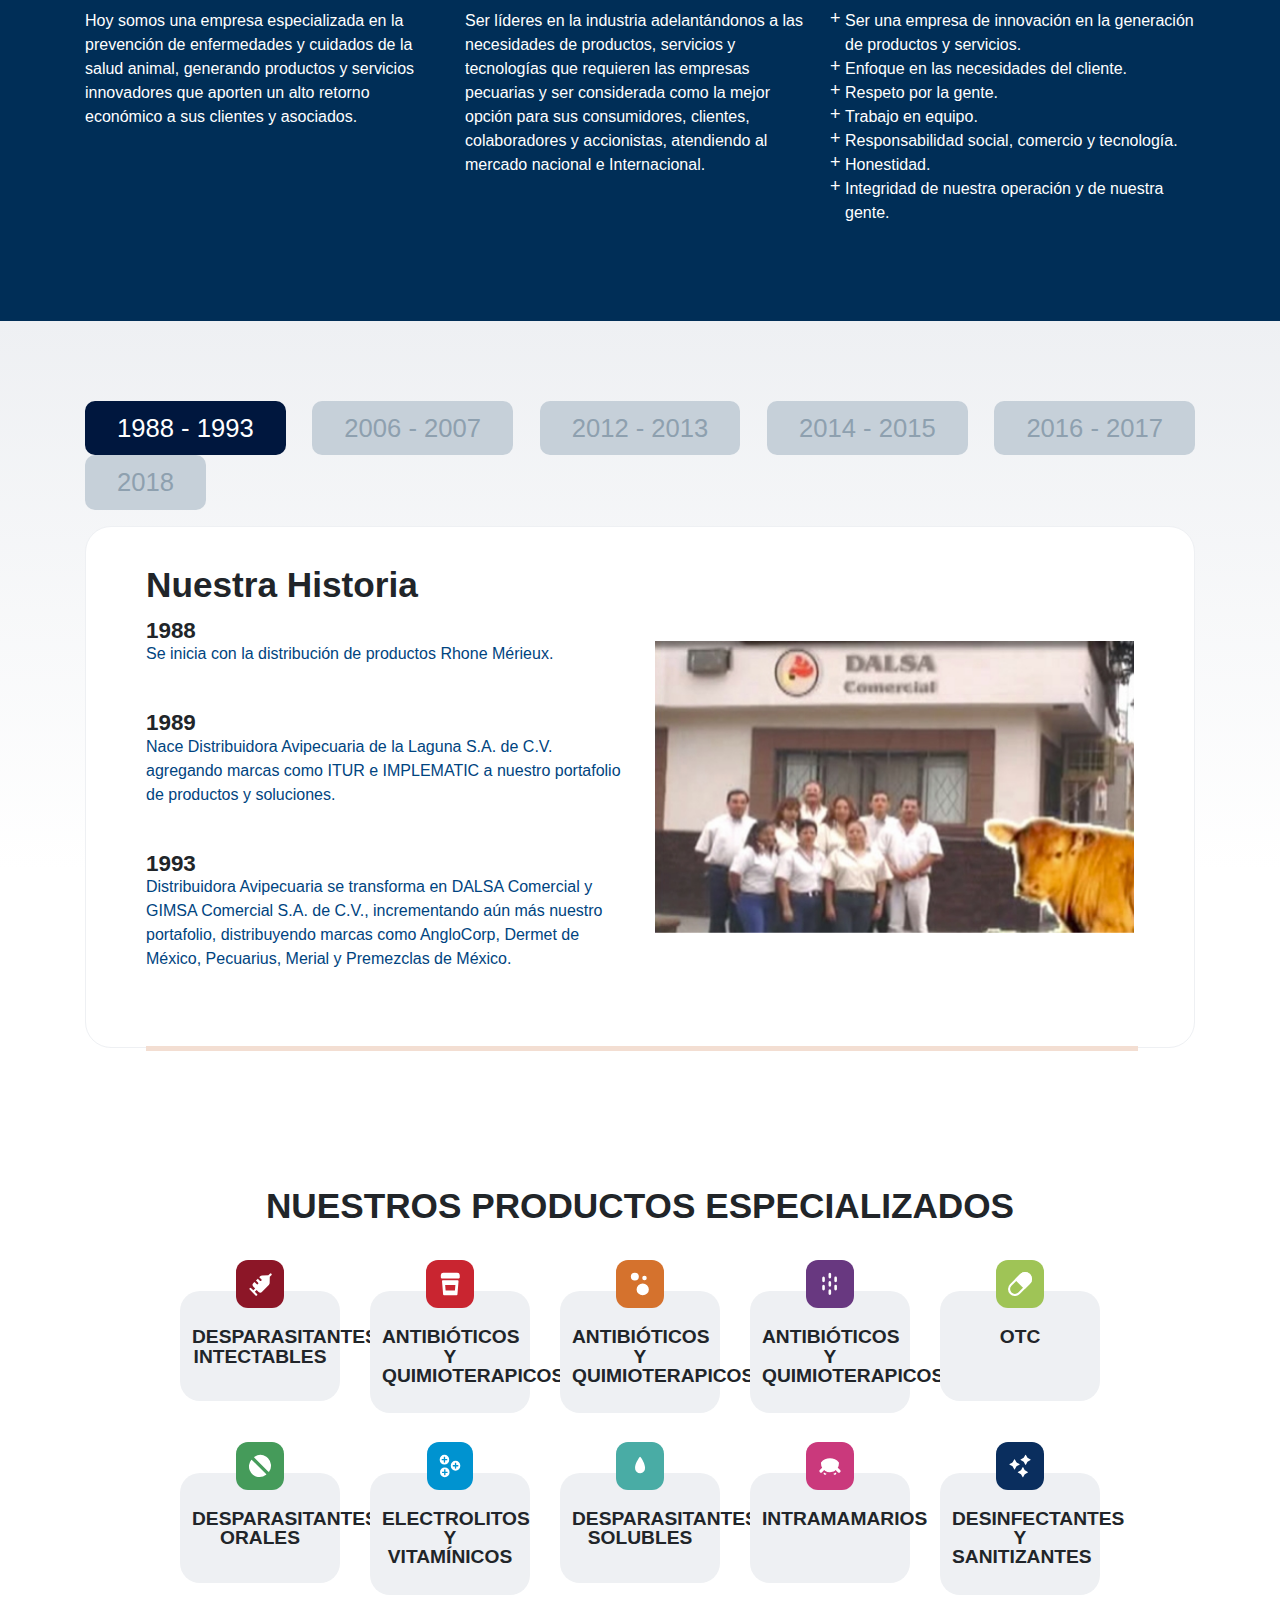
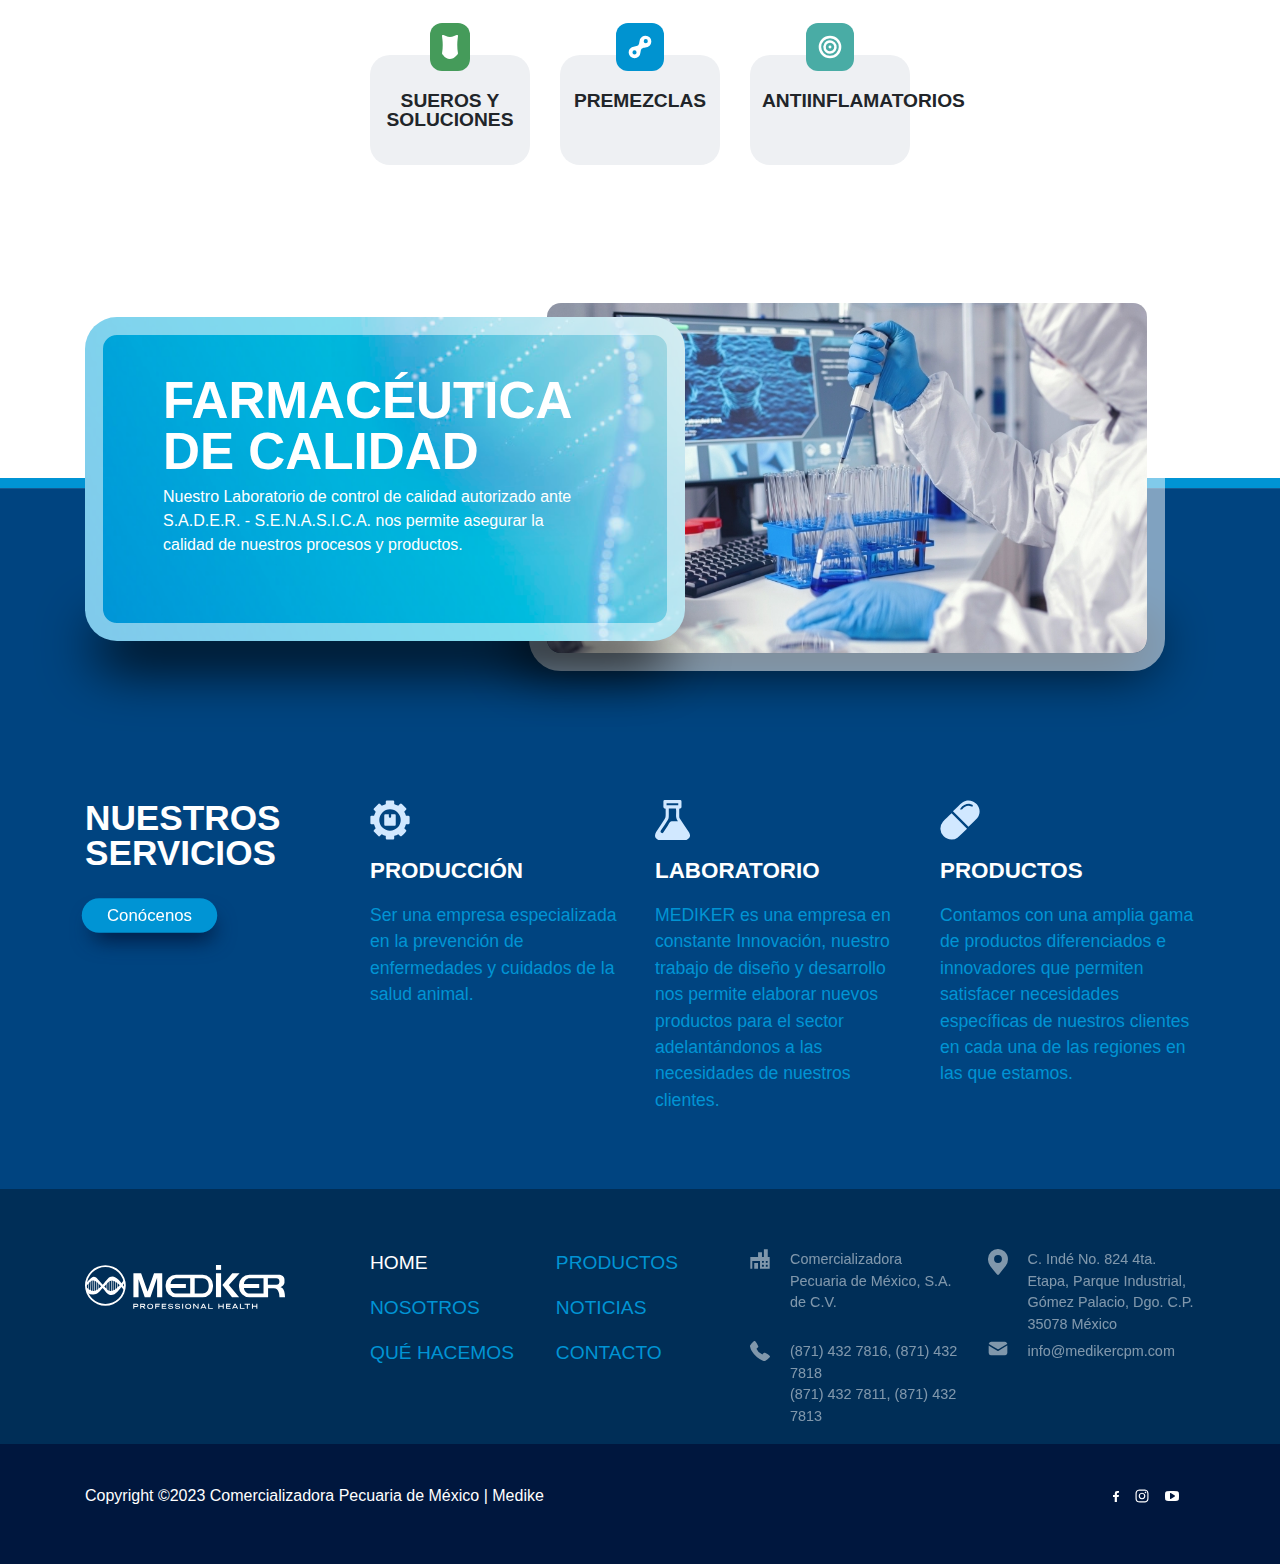
==== commit d628ed30: "Actualizacion de estilos" ====
--- a/nosotros.html
+++ b/nosotros.html
@@ -56,7 +56,7 @@
                                 <svg xmlns="http://www.w3.org/2000/svg" width="14.999" height="11.32" viewBox="0 0 14.999 11.32" id="svg_envelope">
                                     <g transform="translate(180.331 33.402)">
                                         <path class="icon_envelope" d="M2.1,10.315A2.042,2.042,0,0,1,.049,8.673,2,2,0,0,1,0,8.24Q0,5.629,0,3.018c0-.027,0-.054,0-.1L.152,3q3.166,1.932,6.33,3.868a.891.891,0,0,0,1.021,0q3.181-1.947,6.368-3.882c.041-.025.086-.049.129-.074V8.5c-.034.136-.062.272-.107.4a2.046,2.046,0,0,1-2,1.415q-2.529,0-5.058.005Q4.47,10.32,2.1,10.315Zm4.8-4.523Q3.541,3.738.176,1.691a.145.145,0,0,1-.077-.2A2.063,2.063,0,0,1,2.147,0Q4.575,0,7,0h4.853a2.018,2.018,0,0,1,1.791.941,3.946,3.946,0,0,1,.253.54c.049.1.013.158-.084.216q-2.5,1.523-5,3.053c-.568.346-1.137.691-1.7,1.041a.191.191,0,0,1-.1.035A.2.2,0,0,1,6.906,5.792Z" transform="translate(-179.831 -32.902)" fill="#fff"/>
-                                        <path class="icon_envelope" d="M6.837,10.82c-1.619,0-3.211,0-4.734-.005A2.553,2.553,0,0,1-.44,8.78,2.481,2.481,0,0,1-.5,8.24c0-1.561,0-3.27,0-5.222,0-.039,0-.073,0-.117l.049-.822.766.444.086.05.006,0L1.5,3.242C3.222,4.291,5,5.375,6.743,6.445a.4.4,0,0,0,.5,0C9.159,5.272,11.112,4.084,13,2.935l.611-.372.09-.052.046-.026.752-.439V8.557l-.015.06c-.008.034-.017.068-.025.1-.026.109-.053.222-.094.342a2.537,2.537,0,0,1-2.471,1.755C10.153,10.818,8.451,10.82,6.837,10.82ZM.5,3.8c0,1.63,0,3.089,0,4.437a1.507,1.507,0,0,0,.035.325A1.536,1.536,0,0,0,2.105,9.815c1.522,0,3.114.005,4.732.005s3.315,0,5.057-.005A1.544,1.544,0,0,0,13.419,8.74c.026-.076.047-.163.068-.254l.012-.051V3.8C11.618,4.947,9.673,6.13,7.763,7.3a1.393,1.393,0,0,1-1.543,0C4.477,6.228,2.7,5.144.983,4.1ZM7.01,6.328a.689.689,0,0,1-.361-.107c-1.837-1.122-4.26-2.6-6.733-4.1a.636.636,0,0,1-.3-.761A2.547,2.547,0,0,1,2.147-.5q1.618,0,3.236,0h6.47A2.527,2.527,0,0,1,14.062.667a2.444,2.444,0,0,1,.221.445c.023.057.045.111.068.159a.64.64,0,0,1-.28.856c-1.287.783-2.6,1.584-3.865,2.359l-1.514.924c-.433.264-.88.536-1.316.807A.683.683,0,0,1,7.01,6.328ZM.663,1.4C2.986,2.814,5.25,4.2,7.008,5.269c.389-.241.782-.48,1.164-.712l1.512-.924c1.193-.729,2.423-1.481,3.64-2.222a1.19,1.19,0,0,0-.1-.191A1.513,1.513,0,0,0,11.853.5H2.148A1.585,1.585,0,0,0,.663,1.4Z" transform="translate(-179.831 -32.902)" fill="rgba(0,0,0,0)"/>
+                                        <path d="M6.837,10.82c-1.619,0-3.211,0-4.734-.005A2.553,2.553,0,0,1-.44,8.78,2.481,2.481,0,0,1-.5,8.24c0-1.561,0-3.27,0-5.222,0-.039,0-.073,0-.117l.049-.822.766.444.086.05.006,0L1.5,3.242C3.222,4.291,5,5.375,6.743,6.445a.4.4,0,0,0,.5,0C9.159,5.272,11.112,4.084,13,2.935l.611-.372.09-.052.046-.026.752-.439V8.557l-.015.06c-.008.034-.017.068-.025.1-.026.109-.053.222-.094.342a2.537,2.537,0,0,1-2.471,1.755C10.153,10.818,8.451,10.82,6.837,10.82ZM.5,3.8c0,1.63,0,3.089,0,4.437a1.507,1.507,0,0,0,.035.325A1.536,1.536,0,0,0,2.105,9.815c1.522,0,3.114.005,4.732.005s3.315,0,5.057-.005A1.544,1.544,0,0,0,13.419,8.74c.026-.076.047-.163.068-.254l.012-.051V3.8C11.618,4.947,9.673,6.13,7.763,7.3a1.393,1.393,0,0,1-1.543,0C4.477,6.228,2.7,5.144.983,4.1ZM7.01,6.328a.689.689,0,0,1-.361-.107c-1.837-1.122-4.26-2.6-6.733-4.1a.636.636,0,0,1-.3-.761A2.547,2.547,0,0,1,2.147-.5q1.618,0,3.236,0h6.47A2.527,2.527,0,0,1,14.062.667a2.444,2.444,0,0,1,.221.445c.023.057.045.111.068.159a.64.64,0,0,1-.28.856c-1.287.783-2.6,1.584-3.865,2.359l-1.514.924c-.433.264-.88.536-1.316.807A.683.683,0,0,1,7.01,6.328ZM.663,1.4C2.986,2.814,5.25,4.2,7.008,5.269c.389-.241.782-.48,1.164-.712l1.512-.924c1.193-.729,2.423-1.481,3.64-2.222a1.19,1.19,0,0,0-.1-.191A1.513,1.513,0,0,0,11.853.5H2.148A1.585,1.585,0,0,0,.663,1.4Z" transform="translate(-179.831 -32.902)" fill="rgba(0,0,0,0)"/>
                                     </g>
                                 </svg>
                                 info@medikercpm.com
@@ -74,7 +74,7 @@
                 </div>
                 <nav class="navbar navbar-expand-lg">
                     <a class="navbar-brand" href="#">
-                        <img src="Public/images/svg/mediker.svg" alt="logotipo Mediker">
+                        <div class="brand"></div>
                     </a>
                     <button class="navbar-toggler" type="button" data-toggle="collapse" data-target="#navbarNav" aria-controls="navbarNav" aria-expanded="false" aria-label="Toggle navigation">
                         <span class="navbar-toggler-icon"></span>
@@ -91,7 +91,7 @@
                                 <a class="nav-link" href="que-hacemos.html">QUÉ HACEMOS</a>
                             </li>
                             <li class="nav-item">
-                                <a class="nav-link" href="#">PRODUCTOS</a>
+                                <a class="nav-link" href="productos.html">PRODUCTOS</a>
                             </li>
                             <li class="nav-item">
                                 <a class="nav-link" href="#">NOTICIAS</a>
@@ -109,6 +109,10 @@
             </header>
         </div>
     </div>
+
+    <!-- ESPACIO MENU FIXED -->
+    <div class="space_fixed"></div>
+
     <header id="head_nosotros" class="head_nosotros">
         <div class="container">
             <div class="row">
@@ -581,5 +585,6 @@
 
     <!-- SCRIPT GENERALES -->
     <script type="text/javascript" src="Public/js/bootstrap.min.js"></script>
+    <script type="text/javascript" src="Public/js/main.js"></script>
 </body>
 </html>--- a/Public/css/style.css
+++ b/Public/css/style.css
@@ -16,8 +16,9 @@
     --color-azul-normal:#0094D4;
     --color-azul-normal-claro:#67B9E3;
     --color-azul-rey-dark:#00173E;
+    --color-gris:#929292;
+    --color-gris-claro:#C5C5C5;
     --color-gris-claro-azulado:#EEF0F3;
-    --color-gris:#929292;
     --color-gris-white:#DFDFDF;
     --color-naranja-claro:#F3DED2;
     --font-acumin-pro-condensed: acumin-pro-condensed, sans-serif;
@@ -118,6 +119,7 @@
 
 /* __BTN__ */
 .btn_gen{
+    position: relative;
     padding: 8px 24px;
     border-radius: 25px;
 }
@@ -130,11 +132,13 @@
 .content_btn:hover{
     transform: scale(1);
 }
+.col_txt_azul{
+    color: var(--color-azul-rey);
+}
 
 
     /* __BTN PRINCIPAL__ */
 .btn_principal{
-    position: relative;
     background-color: var(--color-azul-normal);
     color: var(--color-white);
 }
@@ -164,6 +168,38 @@
     filter: blur(10px) brightness(0.95);
 }
 
+    /* __BTN SECUNDARIO__ */
+.btn_secundario{
+    background-color: var(--color-white);
+    color: var(--color-azul-normal);
+    border: 2px solid var(--color-azul-normal);
+}
+.btn_secundario::before {
+    content: "";
+    display: inline-block;
+    height: 20px;
+    width: 90%;
+    position: absolute;
+    bottom: -6px;
+    left: 10px;
+    right: 30px;
+    z-index: -1;
+    border-radius: 30em;
+    background: var(--color-azul-normal);
+    filter: blur(10px) brightness(0.95);
+    transform-style: preserve-3d;
+    transition: all 0.3s ease-out;
+}
+.btn_secundario:hover {
+    text-decoration: none;
+    color: var(--color-azul-normal);
+    cursor: pointer;
+}
+.btn_secundario:hover:before {
+    bottom: -5px;
+    filter: blur(10px) brightness(0.95);
+}
+
     /* __BTN PRINCIPAL NEGRO__ */
 .btn_principal_black{
     position: relative;
@@ -202,8 +238,22 @@
 }
 
 /* __NAVEGACIÓN__ */
+.space_fixed_azul{
+    width: 100%;
+    height: 140px;
+    background-color: var(--color-azul-rey);
+}
+.space_fixed{
+    width: 100%;
+    height: 140px;
+    background-color: var(--color-white);
+}
+
 #menu_principal{
-    background-color: var(--color-azul-rey);
+    position: fixed;
+    width: 100%;
+    background-color: transparent;
+    z-index: 99 ;
 }
 #menu_principal::before, #menu_principal::after{
     position: absolute;
@@ -227,7 +277,7 @@
     padding: 20px 0px;
 }
 .navbar .nav-item a{
-    color: var(--color-white);
+    color: var(--color-azul-rey);
     opacity: .5;
     transition: all 0.6s;
 }
@@ -245,12 +295,37 @@
 }
 .navbar .nav-item:hover a{
     opacity: 1;
+    color: var(--color-azul-rey);
+}
+.navbar-brand .brand{
+    width: 200px;
+    height: 45px;
+    background-image: url("../images/svg/mediker-logotipo_azul_menu.svg");
+}
+
+    /* COLOR WHITE */
+.color_white .navbar .nav-item:hover a{
+    color: var(--color-white);
+}
+.color_white .navbar .nav-item a{
+    color: var(--color-white);
+}
+.color_white .navbar-brand .brand{
+    background-image: url("../images/svg/mediker-logotipo-bn-menu.svg");
+}
+.navbar-nav > .active > a::before{
+    background-color: var(--color-azul-normal);
+}
+.color_white .icon_facebook, .color_white .icon_instagram, .color_white .icon_youtube, .color_white .icon_envelope, .color_white .icon_phone{
+    fill: var(--color-white);
+}
+.color_white .list_contacto .item_contact{
     color: var(--color-white);
 }
 
     /* NAV TOP */
 .menu_social_top{
-    background-color: var(--color-azul-rey);
+    background-color: transparent;
     width: 100%;
     display: flex;
     flex-direction: row;
@@ -268,12 +343,40 @@
     margin-right: 6px;
 }
 .list_contacto .item_contact{
-    color: var(--color-white);
+    color: var(--color-azul-rey);
 }
 .item_contact{
     margin: 0px 12px;
 }
-
+.icon_facebook, .icon_instagram, .icon_youtube, .icon_envelope, .icon_phone{
+    fill: var(--color-azul-rey);
+}
+
+    /* MENÚ SCROLL */
+.scroll-header{
+    background-color: var(--color-white)!important;
+}
+.scroll-header .icon_facebook, .scroll-header .icon_instagram, .scroll-header .icon_youtube, .scroll-header .icon_envelope, .scroll-header .icon_phone{
+    fill: var(--color-azul-rey);
+}
+.scroll-header .item_contact{
+    color: var(--color-azul-rey);
+}
+.scroll-header .navbar-nav .nav-link, .scroll-header .navbar-nav .nav-link:hover{
+    color: var(--color-azul-rey);
+}
+.scroll-header .navbar-nav > .active > a::before {
+    background-color: var(--color-azul-normal);
+}
+.scroll-header::before, .scroll-header::after {
+    background-color: var(--color-gris-white)!important;
+}
+
+.scroll-header .navbar-brand .brand{
+    width: 200px;
+    height: 45px;
+    background-image: url("../images/svg/mediker-logotipo_azul_menu.svg");
+}
     /* SLIDE */
 .slide_txt{
     display: flex;
@@ -511,7 +614,8 @@
 /* __SERVICIOS__ */
 #n_servicios{
     background-color: var(--color-azul-rey);
-    padding: 0px 0px 60px 0px;
+    padding: 10px 0px 60px 0px;
+    margin-top: -1px;
 }
 #n_servicios .content_btn{
 
@@ -782,4 +886,231 @@
 }
 .color_10{
     background-color: var(--color-desinfectantes-sanitizantes);
+}
+#photo_product .list_valores{
+    padding-left: 22px;
+}
+#photo_product .list_valores .item_valores::before {
+    position: absolute;
+    content: "+";
+    font-size: 18px;
+    left: 46px;
+    margin-top: -4px;
+}
+
+/* __QUÉ HACEMOS__ */
+#encabezado_hacemos{
+    padding: 80px 0px;
+}
+.head_hacemos, .col_head_right{
+    display: inherit;
+    align-items: center;
+}
+    /* CARD PHOTO */
+#photo_product{
+    padding: 60px 0px;
+    background: rgb(238,240,243);
+    background: -moz-linear-gradient(180deg, rgba(238,240,243,1) 0%, rgba(255,255,255,1) 68%, rgba(255,255,255,1) 100%);
+    background: -webkit-linear-gradient(180deg, rgba(238,240,243,1) 0%, rgba(255,255,255,1) 68%, rgba(255,255,255,1) 100%);
+    background: linear-gradient(180deg, rgba(238,240,243,1) 0%, rgba(255,255,255,1) 68%, rgba(255,255,255,1) 100%);
+    filter: progid:DXImageTransform.Microsoft.gradient(startColorstr="#eef0f3",endColorstr="#ffffff",GradientType=1);
+}
+.photo_product{
+    box-sizing: border-box;
+    border-radius: 22px;
+    background-position: center center;
+    background-repeat: no-repeat;
+    background-size: 100% 100%;
+    padding: 26px 26px;
+    width: 100%;
+    min-height: 400px;
+    display: flex;
+    flex-direction: column;
+    justify-content: flex-end;
+    transition: all 0.4s;
+    margin-bottom: 30px;
+}
+.photo_product:hover{
+    background-size: 120% 120%;
+}
+.photo_product_01{
+    background-image: url("../images/Mediker-productos-diferenciados.jpg");
+}
+.photo_product_02{
+    background-image: url("../images/Mediker-produccion.jpg");
+}
+.photo_product_03{
+    background-image: url("../images/Mediker-soporte-asesoria.jpg");
+}
+.photo_product_04{
+    background-image: url("../images/Mediker-laboratorio.jpg");
+}
+#photo_product .txt_general_bn{
+    color: var(--color-azul-txt-slide);
+}
+
+/* __PRODUCTOS__ */
+
+    /* BREADCRUMB */
+#breadcrumb{
+    border-bottom: 1px solid var(--color-gris-white);
+}
+.bg_breadcrumb{
+    background-color: #EEF0F3;
+}
+.section_breadcrumb > div{
+    margin-left: 0;
+    margin-right: 0;
+}
+
+#productos_filter{
+    padding: 60px 0px;
+    background: rgb(238,240,243);
+    background: -moz-linear-gradient(180deg, rgba(238,240,243,1) 0%, rgba(255,255,255,1) 68%, rgba(255,255,255,1) 100%);
+    background: -webkit-linear-gradient(180deg, rgba(238,240,243,1) 0%, rgba(255,255,255,1) 68%, rgba(255,255,255,1) 100%);
+    background: linear-gradient(180deg, rgba(238,240,243,1) 0%, rgba(255,255,255,1) 68%, rgba(255,255,255,1) 100%);
+    filter: progid:DXImageTransform.Microsoft.gradient(startColorstr="#eef0f3",endColorstr="#ffffff",GradientType=1);
+}
+.cont_p_indv{
+    box-sizing: border-box;
+    padding: 28px 12px;
+    background-color: var(--color-white);
+    border-radius: 12px;
+    margin-bottom: 22px;
+    border: 1px solid var(--color-gris-white);
+    text-align: center;
+}
+.cont_p_indv img{
+    margin-bottom: 16px;
+}
+.nom_producto{
+    font-family: var(--font-acumin-pro-condensed);  
+    font-weight: bold; 
+    color: var(--color-azul-rey);
+}
+
+/* BOTONES PAGINACIÓN */
+.cont_productos_der .row{
+    flex-direction: column;
+}
+.cont_productos_der .row .pagination-items{
+    display: inherit;
+    flex-direction: row;
+    flex-wrap: wrap;
+    justify-content: space-around;
+    margin-top: 30px;
+}
+.article-loop > *{
+    flex: 0 0 auto;
+    width: 260px;
+}
+.pagination {
+    display: block;
+    width: 75%;
+    margin: 1em auto;
+    text-align: center;
+}
+.pagination:after {
+    content: "";
+    clear: both;
+}
+.pagination-button {
+    display: inline-block;
+    padding: 5px 10px;
+    margin: 0px 8px;
+    border-radius: 8px;
+    background-color: var(--color-gris-claro-azulado);
+    color: #333;
+    cursor: pointer;
+    transition: background 0.1s, color 0.1s;
+}
+.pagination-button:hover {
+    background-color: #ddd;
+    color: #3366cc;
+}
+.pagination-button.active {
+    background-color: var(--color-white);
+    border: 2px solid var(--color-azul-normal);
+    color: var(--color-azul-rey);
+}
+.pagination-button:first-of-type {
+    border-radius: 8px;
+}
+.pagination-button:last-of-type {
+    border-radius: 8px;
+}
+
+    /* INFORMACIÓN DE PRODUCTOS */
+#info_producto .row{
+    align-items: center;
+}
+.col_left_pto_descrp{
+    padding: 80px 16px;
+    border-right: 1px solid var(--color-gris-white);
+}
+.con_especies{
+    display: flex;
+    flex-direction: row;
+}
+.con_especies .item_especies{
+    background-color: #BAD9E2;
+    padding: 16px;
+    border-radius: 14px;
+    margin-top: 12px;
+    margin-right: 12px;
+}
+
+/* __BLOG__ */
+#noticias{
+    padding: 60px 0px;
+    background: rgb(238,240,243);
+    background: -moz-linear-gradient(180deg, rgba(238,240,243,1) 0%, rgba(255,255,255,1) 95%, rgba(255,255,255,1) 100%);
+    background: -webkit-linear-gradient(180deg, rgba(238,240,243,1) 0%, rgba(255,255,255,1) 95%, rgba(255,255,255,1) 100%);
+    background: linear-gradient(180deg, rgba(238,240,243,1) 0%, rgba(255,255,255,1) 95%, rgba(255,255,255,1) 100%);
+    filter: progid:DXImageTransform.Microsoft.gradient(startColorstr="#eef0f3",endColorstr="#ffffff",GradientType=1);
+}
+.blog_element{
+    background-color: var(--color-white);
+    padding: 12px 12px 42px 12px;
+    border-radius: 22px;
+    margin-bottom: 24px;
+}
+.blog_element h3, .blog_element p, .blog_element div{
+    margin-left: 24px;
+    margin-right: 24px;
+}
+.blog_element img{
+    border-radius: 16px;
+}
+.section_noticias .tit_cuarto{
+    font-size: 2rem;
+}
+.list_noticias{
+    padding-left: 0;
+    list-style: none;
+}
+.item_list_noticias{
+    margin-top: 16px;
+    padding-top: 16px;
+    display: flex;
+    flex-direction: row;
+    align-items: center;
+}
+.list_noticias a:nth-child(n+2) .item_list_noticias{
+    border-top: 1px solid var(--color-gris-claro);
+}
+#noticias .txt_secundario{
+    margin-top: 14px;
+    margin-left: 16px;
+    color: var(--color-azul-rey);
+    font-family: var(--font-acumin-pro-condensed);
+    font-weight: 600;
+}
+.cont_img_blog{
+    display: block;
+}
+
+    /* __RESPONSIVE__ */
+@media screen and (max-width:1366px){
+    
 }